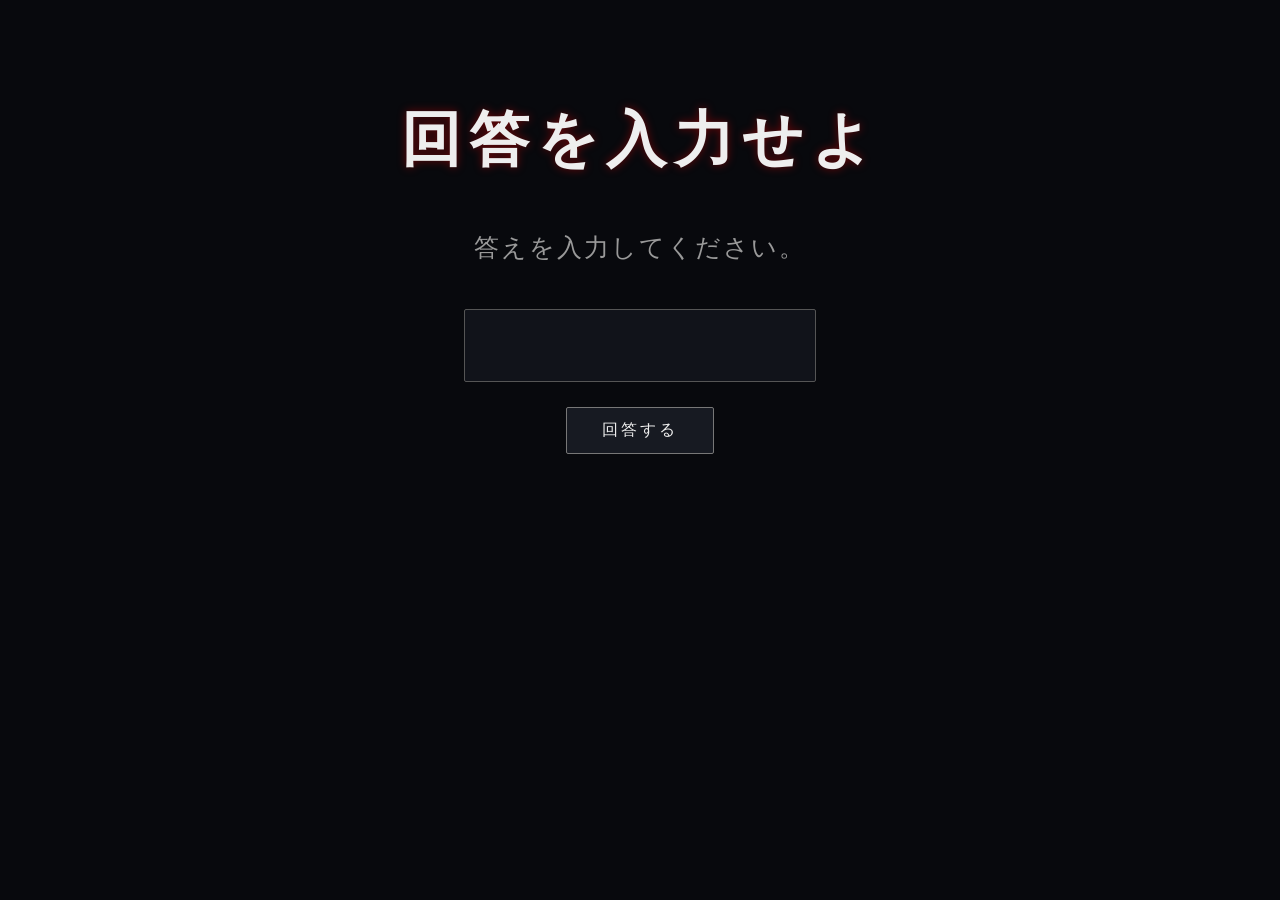
==== index.html @ fc960a35 "Update index.html" ====
<!DOCTYPE html>
<html lang="ja">
<head>
    <meta charset="UTF-8">
    <title>爆弾解除</title>
    <link rel="stylesheet" href="style.css">
</head>

<body>
    <h1>回答を入力せよ</h1>

    <p>答えを入力してください。</p>

    <input type="text" id="answer">
    <button onclick="checkAnswer()">回答する</button>

    <p id="result"></p>

    <!-- GIFを表示する場所 -->
    <img id="bombGif" src="images/bomb.gif" alt="演出" style="display: none;">

    <script>
    function checkAnswer() {
        const answer = document.getElementById("answer").value;

        if (answer === "タゴサク") {
            document.getElementById("result").textContent = "正解！";
        } else {
            window.location.href = "wrong.html";
        }
    }
</script>
</body>
</html>
---- style.css ----
body {
    background-color: #08090d;
    color: #d8d8d8;
    font-family: "Noto Sans JP", sans-serif;
    text-align: center;
    margin: 0;
    padding: 60px 20px;
}

/* タイトル */
h1 {
    color: #eeeeee;
    font-size: 60px;
    letter-spacing: 8px;
    text-shadow: 0 0 10px rgba(255, 0, 0, 0.4);
    margin-bottom: 50px;
}

/* 説明文 */
p {
    color: #999;
    font-size: 25px;
    letter-spacing: 2px;
}

/* 入力欄 */
input {
    width: 300px;
    padding: 25px;
    margin-top: 20px;

    background-color: #11131a;
    color: #eeeeee;

    border: 1px solid #555;
    border-radius: 2px;

    font-size: 18px;
    text-align: center;

    outline: none;
}

/* 入力欄を選択したとき */
input:focus {
    border-color: #9b1c1c;
    box-shadow: 0 0 10px rgba(155, 28, 28, 0.4);
}

/* 回答ボタン */
button {
    display: block;

    margin: 25px auto;
    padding: 12px 35px;

    background-color: #171a22;
    color: #eeeeee;

    border: 1px solid #777;
    border-radius: 2px;

    font-size: 16px;
    letter-spacing: 3px;

    cursor: pointer;
    transition: 0.2s;
}

/* ボタンにカーソルを合わせたとき */
button:hover {
    background-color: #8b1515;
    border-color: #c33;
    box-shadow: 0 0 15px rgba(180, 0, 0, 0.5);
}

/* 結果表示 */
#result {
    margin-top: 30px;
    font-size: 20px;
    color: #b33;
    letter-spacing: 3px;
}

#bombGif {
    display: block;
    width: 400px;
    max-width: 90%;
    margin: 30px auto;
}

/* スマホ用 */
@media (max-width: 600px) {

    h1 {
        font-size: 50px;
        letter-spacing: 5px;
    }

    p {
        font-size: 20px;
    }

    input {
        font-size: 20px;
    }

    button {
        font-size: 19px;
    }

    #result {
        font-size: 24px;
    }
}
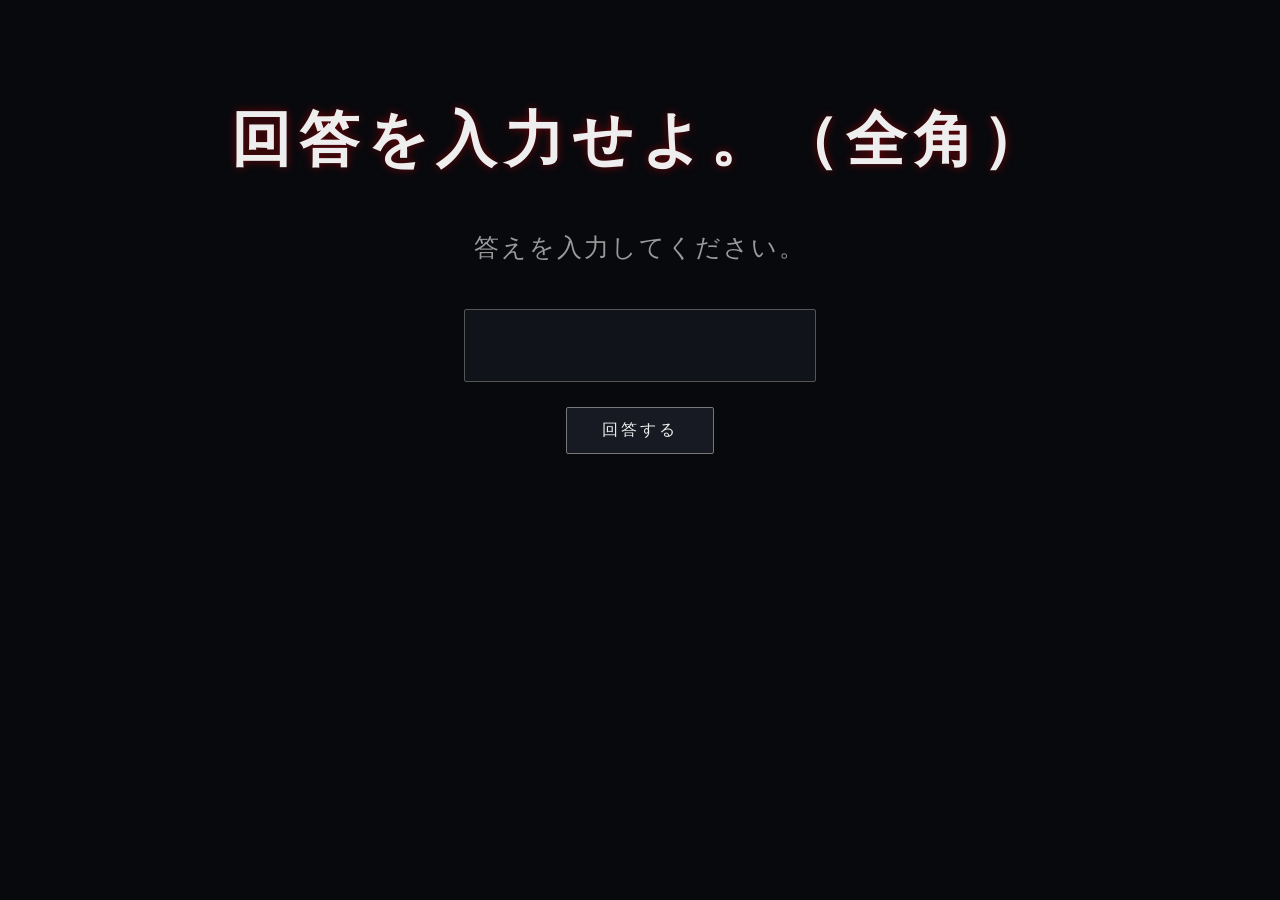
==== commit d014eda6: "Update index.html" ====
--- a/index.html
+++ b/index.html
@@ -7,7 +7,7 @@
 </head>
 
 <body>
-    <h1>回答を入力せよ</h1>
+    <h1>回答を入力せよ。（全角）</h1>
 
     <p>答えを入力してください。</p>
 
@@ -20,12 +20,22 @@
     <img id="bombGif" src="images/bomb.gif" alt="演出" style="display: none;">
 
     <script>
+    const countdownSound = new Audio("sounds/tiktak.mp3");
     function checkAnswer() {
         const answer = document.getElementById("answer").value;
 
-        if (answer === "タゴサク") {
-            document.getElementById("result").textContent = "正解！";
+        if (answer === "タゴサク" ||
+            answer === "１３９５" ||
+            answer === "３３７５" ||
+            answer === "６４３５" ||
+            answer === "３８３８" ||
+            answer === "５２５２" ||
+            answer === "７８７８"
+           ) {
+            countdownSound.play();
+            window.location.href = "correct.html";
         } else {
+            countdownSound.play();
             window.location.href = "wrong.html";
         }
     }
--- a/style.css
+++ b/style.css
@@ -47,6 +47,11 @@
     box-shadow: 0 0 10px rgba(155, 28, 28, 0.4);
 }
 
+#nextButton {
+    display: none;
+}
+
+
 /* 回答ボタン */
 button {
     display: block;
@@ -82,31 +87,53 @@
     letter-spacing: 3px;
 }
 
-#bombGif {
-    display: block;
+#countdownGif,
+#explosionGif,
+#achieveImage{
     width: 400px;
     max-width: 90%;
     margin: 30px auto;
+}
+
+#nextButton {
+    display: none;
+
+    /* 文字 */
+    font-size: 30px;
+    letter-spacing: 4px;
+
+    /* ボタンの大きさ */
+    padding: 15px 45px;
+
+    /* 位置 */
+    margin: 40px auto 0 auto;
+
+    /* 見た目 */
+    background-color: #171a22;
+    color: #eeeeee;
+    border: 1px solid #777;
+    border-radius: 3px;
+    cursor: pointer;
 }
 
 /* スマホ用 */
 @media (max-width: 600px) {
 
     h1 {
-        font-size: 50px;
+        font-size: 80px;
         letter-spacing: 5px;
     }
 
     p {
-        font-size: 20px;
+        font-size: 30px;
     }
 
     input {
-        font-size: 20px;
+        font-size: 40px;
     }
 
     button {
-        font-size: 19px;
+        font-size: 30px;
     }
 
     #result {
